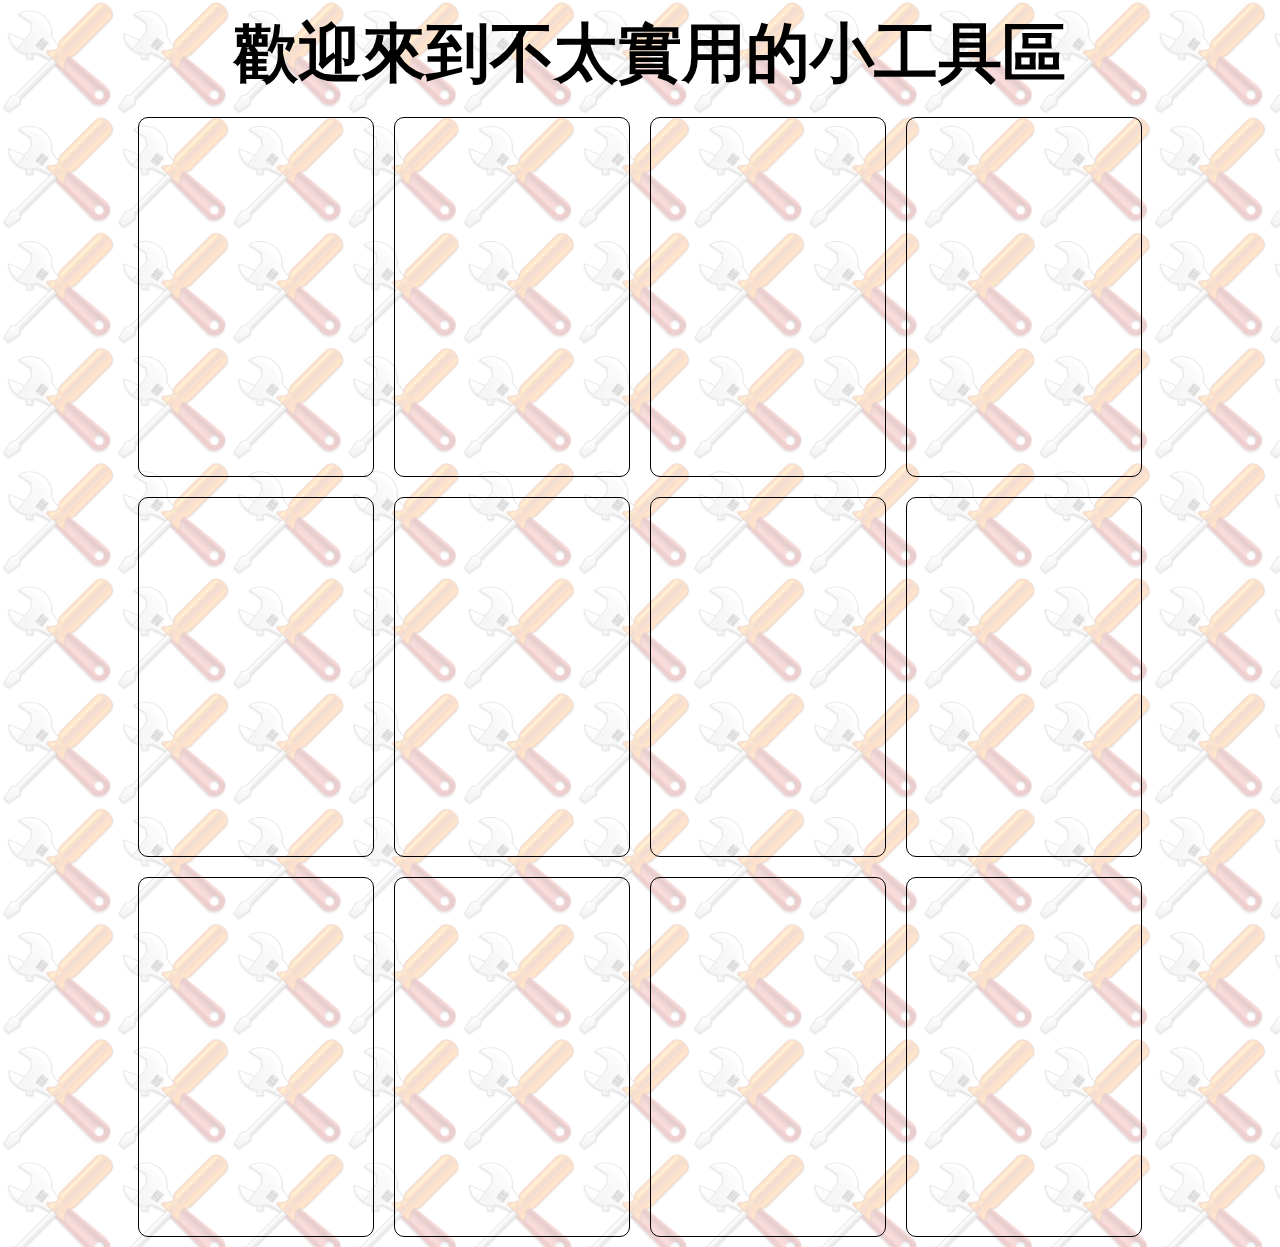
==== index.html @ 18d506e5 "Add files via upload" ====
<!DOCTYPE html>

<html>
    <head>
        <title>不太實用小工具</title>
        <meta charset="UTF-8">
        <meta name="viewport" content="width=device-width, initial-scale=1.0">
        <link href="css/RWD.css" rel="styleSheet">
        <link href="css/general.css" rel="styleSheet">
        <style>
            body{
               
                background: url('img/bg-tool.png');
                background-size: 9%;
                background-color: rgba(255,255,255,255.3);
                min-width: 400px;
            }
            .bg{
                background: rgba(255,255,255,0.8);
                width: 100%;
                height: 100%;
                min-width: 400px;
            }
            .topTitle{
                font-size: 5vw;
                margin: 10px;
                text-align: center;
            }
            .square{
                width: 100%;
                height: 40vh;
                border-radius: 10px;
            }
            
            
        </style>
    </head>
    <body>
        <div class='bg'>
            <h1 class="topTitle">歡迎來到不太實用的小工具區</h1>
            <div class="w-100 d-flex aj-center">
                <div class="w-80">
                    <div class="col-l-3 col-m-6 p-10">
                        <div class="square border1px w-100"></div>
                    </div>
                    <div class="col-l-3 col-m-6 p-10">
                        <div class="square border1px w-100"></div>
                    </div>
                    <div class="col-l-3 col-m-6 p-10">
                        <div class="square border1px w-100"></div>
                    </div>
                    <div class="col-l-3 col-m-6 p-10">
                        <div class="square border1px w-100"></div>
                    </div>
                    <div class="col-l-3 col-m-6 p-10">
                        <div class="square border1px w-100"></div>
                    </div>
                    <div class="col-l-3 col-m-6 p-10">
                        <div class="square border1px w-100"></div>
                    </div>
                    <div class="col-l-3 col-m-6 p-10">
                        <div class="square border1px w-100"></div>
                    </div>
                    <div class="col-l-3 col-m-6 p-10">
                        <div class="square border1px w-100"></div>
                    </div>
                    <div class="col-l-3 col-m-6 p-10">
                        <div class="square border1px w-100"></div>
                    </div>
                    <div class="col-l-3 col-m-6 p-10">
                        <div class="square border1px w-100"></div>
                    </div>
                    <div class="col-l-3 col-m-6 p-10">
                        <div class="square border1px w-100"></div>
                    </div>
                    <div class="col-l-3 col-m-6 p-10">
                        <div class="square border1px w-100"></div>
                    </div>

                </div>
            </div>
        </div>
        
    </body>
</html>
---- css/RWD.css ----
/* 
    Created on : 2023年1月27日
    Author     : Garion
*/
*{
    box-sizing: border-box;
    padding: 0;
    margin: 0;
    float: left;
    width: 100%;
}
/* For Tablet */
@media only screen and (min-width: 992px){
    .col-m-1{width: 8.33%;}
    .col-m-2{width: 16.66%;}
    .col-m-3{width: 25.00%;}
    .col-m-4{width: 33.33%;}
    .col-m-5{width: 41.66%;}
    .col-m-6{width: 50.00%;}
    .col-m-7{width: 58.33%;}
    .col-m-8{width: 66.66%;}
    .col-m-9{width: 75.00%;}
    .col-m-10{width: 83.33%;}
    .col-m-11{width: 91.66%;}
    .col-m-12{width: 100.00%;}
}
/* For PC */
@media only screen and (min-width: 1200px){
    .col-l-1{width: 8.33%;}
    .col-l-2{width: 16.66%;}
    .col-l-3{width: 25.00%;}
    .col-l-4{width: 33.33%;}
    .col-l-5{width: 41.66%;}
    .col-l-6{width: 50.00%;}
    .col-l-7{width: 58.33%;}
    .col-l-8{width: 66.66%;}
    .col-l-9{width: 75.00%;}
    .col-l-10{width: 83.33%;}
    .col-l-11{width: 91.66%;}
    .col-l-12{width: 100.00%;}
}
---- css/general.css ----
/* 
    Created on : 2023年1月27日
    Author     : Garion
*/
.d-flex{
   display: flex; 
}
.j-center{
    width: 100%;
    justify-content: center;
}
.a-center{
    align-items: center;
}
.aj-center{
    width: 100%;
    justify-content: center;
    align-items: center;
}
.border1px{
    border: 1px black solid;
}
.w-100{
    width: 100%;
}
.w-80{
    width: 80%;
}
.p-10{
    padding: 10px;
}
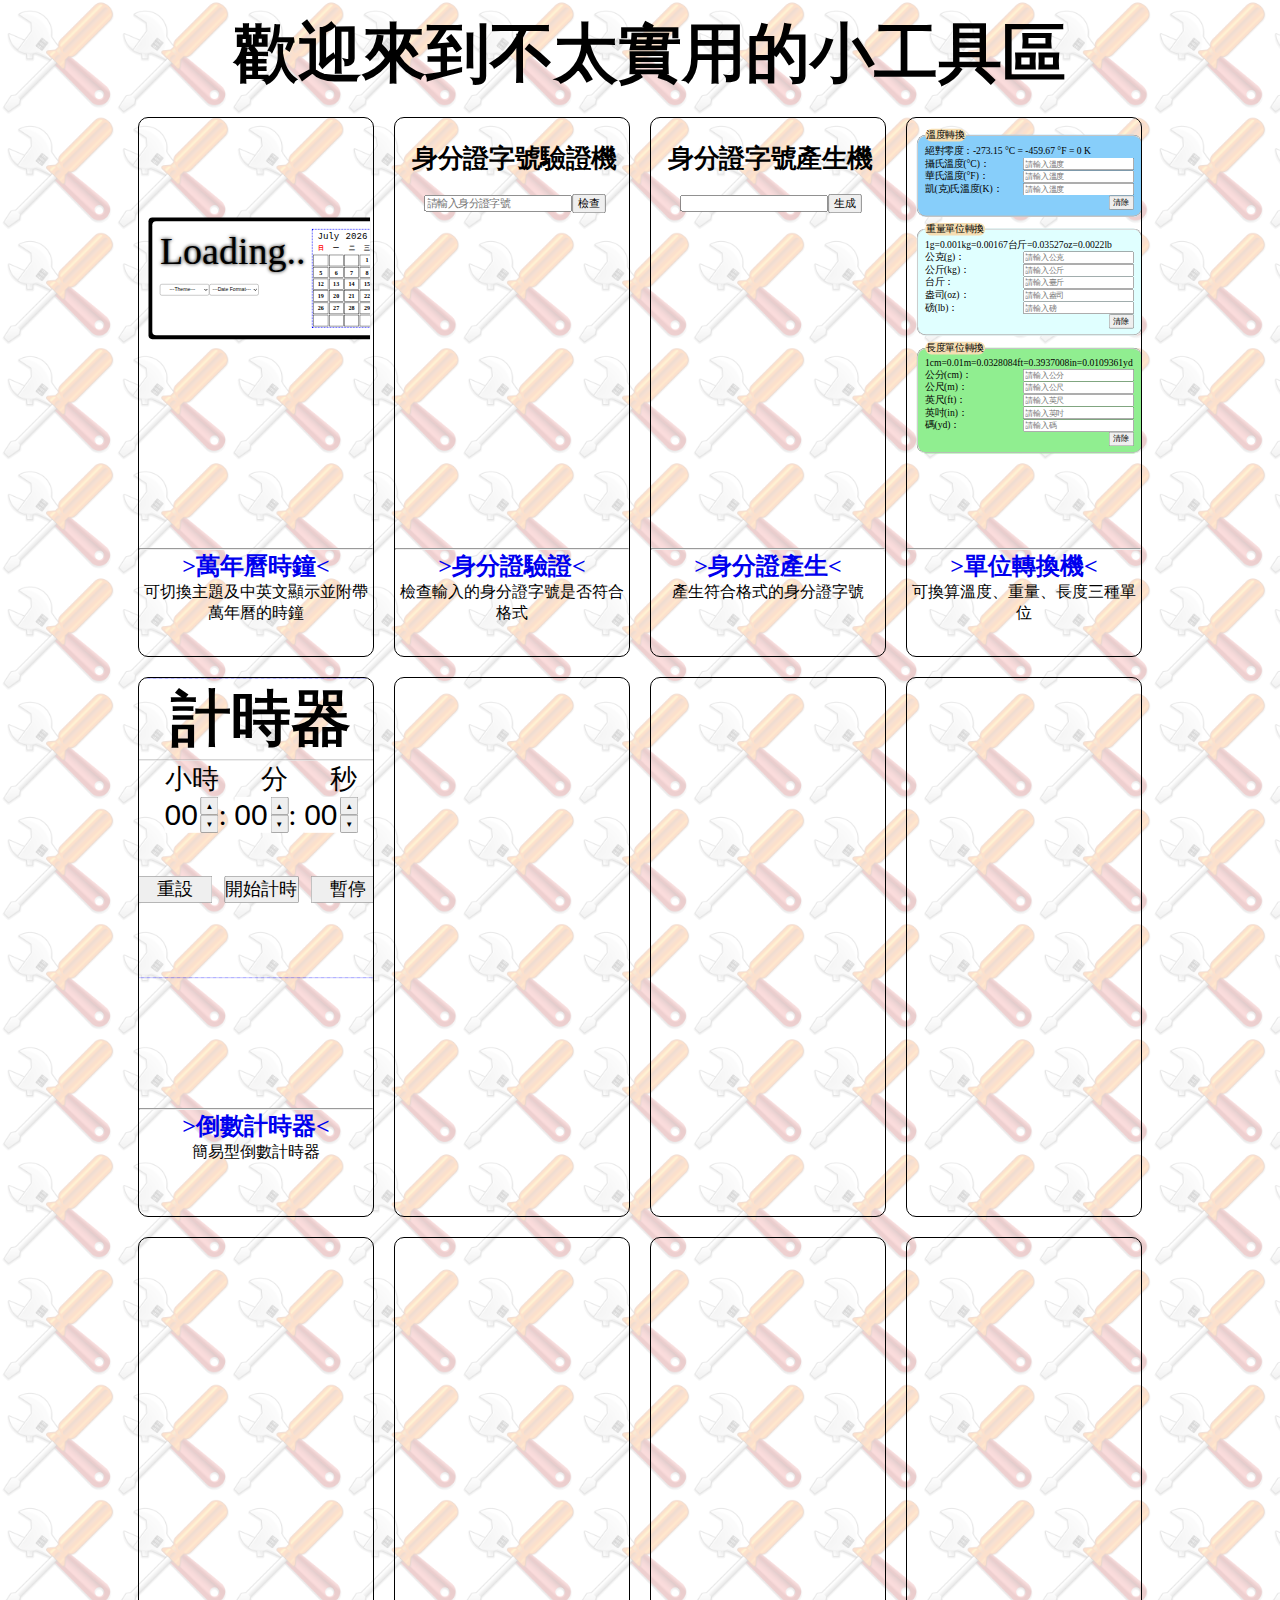
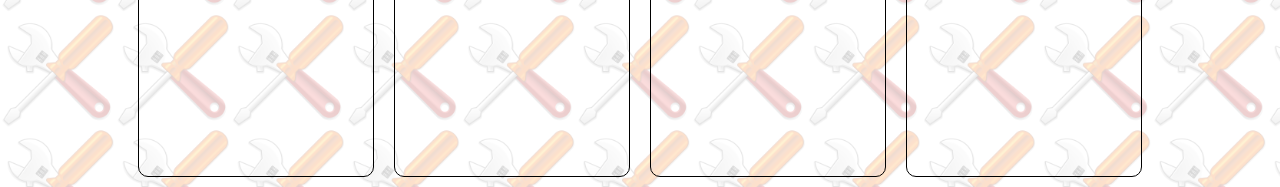
==== commit f3d3ec7a: "Add files via upload" ====
--- a/index.html
+++ b/index.html
@@ -28,32 +28,85 @@
             }
             .square{
                 width: 100%;
-                height: 40vh;
-                border-radius: 10px;
+                height: 60vh;
+                border-radius: 10px;                
             }
-            
-            
+            .iframeBox{
+                width: 100%;
+                height: 80%;
+                border-radius: 10px 10px 0 0;
+                overflow: hidden;
+            }
+            .iframeDefault{
+                width: 100%;
+                height: 200%;
+                border: none;
+                border-radius: 10px 10px 0 0;
+            }
+            .overHidden{
+                overflow: hidden;
+            }
         </style>
+        <script>
+            function openWindow(target){
+                window.open(target,'new window',"top=250,left=300,width=800,height=600");
+            }
+        </script>
     </head>
     <body>
         <div class='bg'>
             <h1 class="topTitle">歡迎來到不太實用的小工具區</h1>
             <div class="w-100 d-flex aj-center">
                 <div class="w-80">
-                    <div class="col-l-3 col-m-6 p-10">
-                        <div class="square border1px w-100"></div>
+                    <div class="col-l-3 col-m-6 p-10 overHidden">
+                        <div class="square border1px w-100">
+                            <div class="iframeBox">
+                                <iframe src="ClockCalder.html" name="tools1" id="tools1" scrolling="no" class="iframeDefault" style="transform: scale(0.38);transform-origin: 0 0;width: 260%"></iframe>
+                            </div>
+                            <hr/>
+                            <a href="#" onclick="openWindow('ClockCalder.html')"><h2 align="center">>萬年曆時鐘<</h2></a>
+                            <p align="center">可切換主題及中英文顯示並附帶萬年曆的時鐘</p>
+                        </div>
                     </div>
                     <div class="col-l-3 col-m-6 p-10">
-                        <div class="square border1px w-100"></div>
+                        <div class="square border1px w-100">
+                            <div class="iframeBox">
+                                <iframe src="twIDChecker.html" name="tools2" scrolling="no" class="iframeDefault" style="transform: scale(0.8);transform-origin: -10px 0;width: 130%"></iframe>
+                            </div>
+                            <hr/>
+                            <a href="#" onclick="openWindow('twIDChecker.html')"><h2 align="center">>身分證驗證<</h2></a>
+                            <p align="center">檢查輸入的身分證字號是否符合格式</p>
+                        </div>
                     </div>
                     <div class="col-l-3 col-m-6 p-10">
-                        <div class="square border1px w-100"></div>
+                        <div class="square border1px w-100">
+                            <div class="iframeBox">
+                                <iframe src="twIDGenerator.html" name="tools3" scrolling="no" class="iframeDefault" style="transform: scale(0.8);transform-origin: -10px 0;width: 130%"></iframe>
+                            </div>
+                            <hr/>
+                            <a href="#" onclick="openWindow('twIDGenerator.html')"><h2 align="center">>身分證產生<</h2></a>
+                            <p align="center">產生符合格式的身分證字號</p>
+                        </div>
                     </div>
                     <div class="col-l-3 col-m-6 p-10">
-                        <div class="square border1px w-100"></div>
+                        <div class="square border1px w-100">
+                            <div class="iframeBox">
+                                <iframe src="unitConvert.html" name="tools4" scrolling="no" class="iframeDefault" style="transform: scale(0.6);transform-origin: -10px 0;width: 180%;"></iframe>
+                            </div>
+                            <hr/>
+                            <a href="#" onclick="openWindow('unitConvert.html')"><h2 align="center">>單位轉換機<</h2></a>
+                            <p align="center">可換算溫度、重量、長度三種單位</p>
+                        </div>
                     </div>
                     <div class="col-l-3 col-m-6 p-10">
-                        <div class="square border1px w-100"></div>
+                        <div class="square border1px w-100">
+                            <div class="iframeBox">
+                                <iframe src="timer.html" name="tools5" scrolling="no" class="iframeDefault" style="transform: scale(0.6);transform-origin: -10px 0;width: 180%;"></iframe>
+                            </div>
+                            <hr/>
+                            <a href="#" onclick="openWindow('timer.html')"><h2 align="center">>倒數計時器<</h2></a>
+                            <p align="center">簡易型倒數計時器</p>
+                        </div>
                     </div>
                     <div class="col-l-3 col-m-6 p-10">
                         <div class="square border1px w-100"></div>
